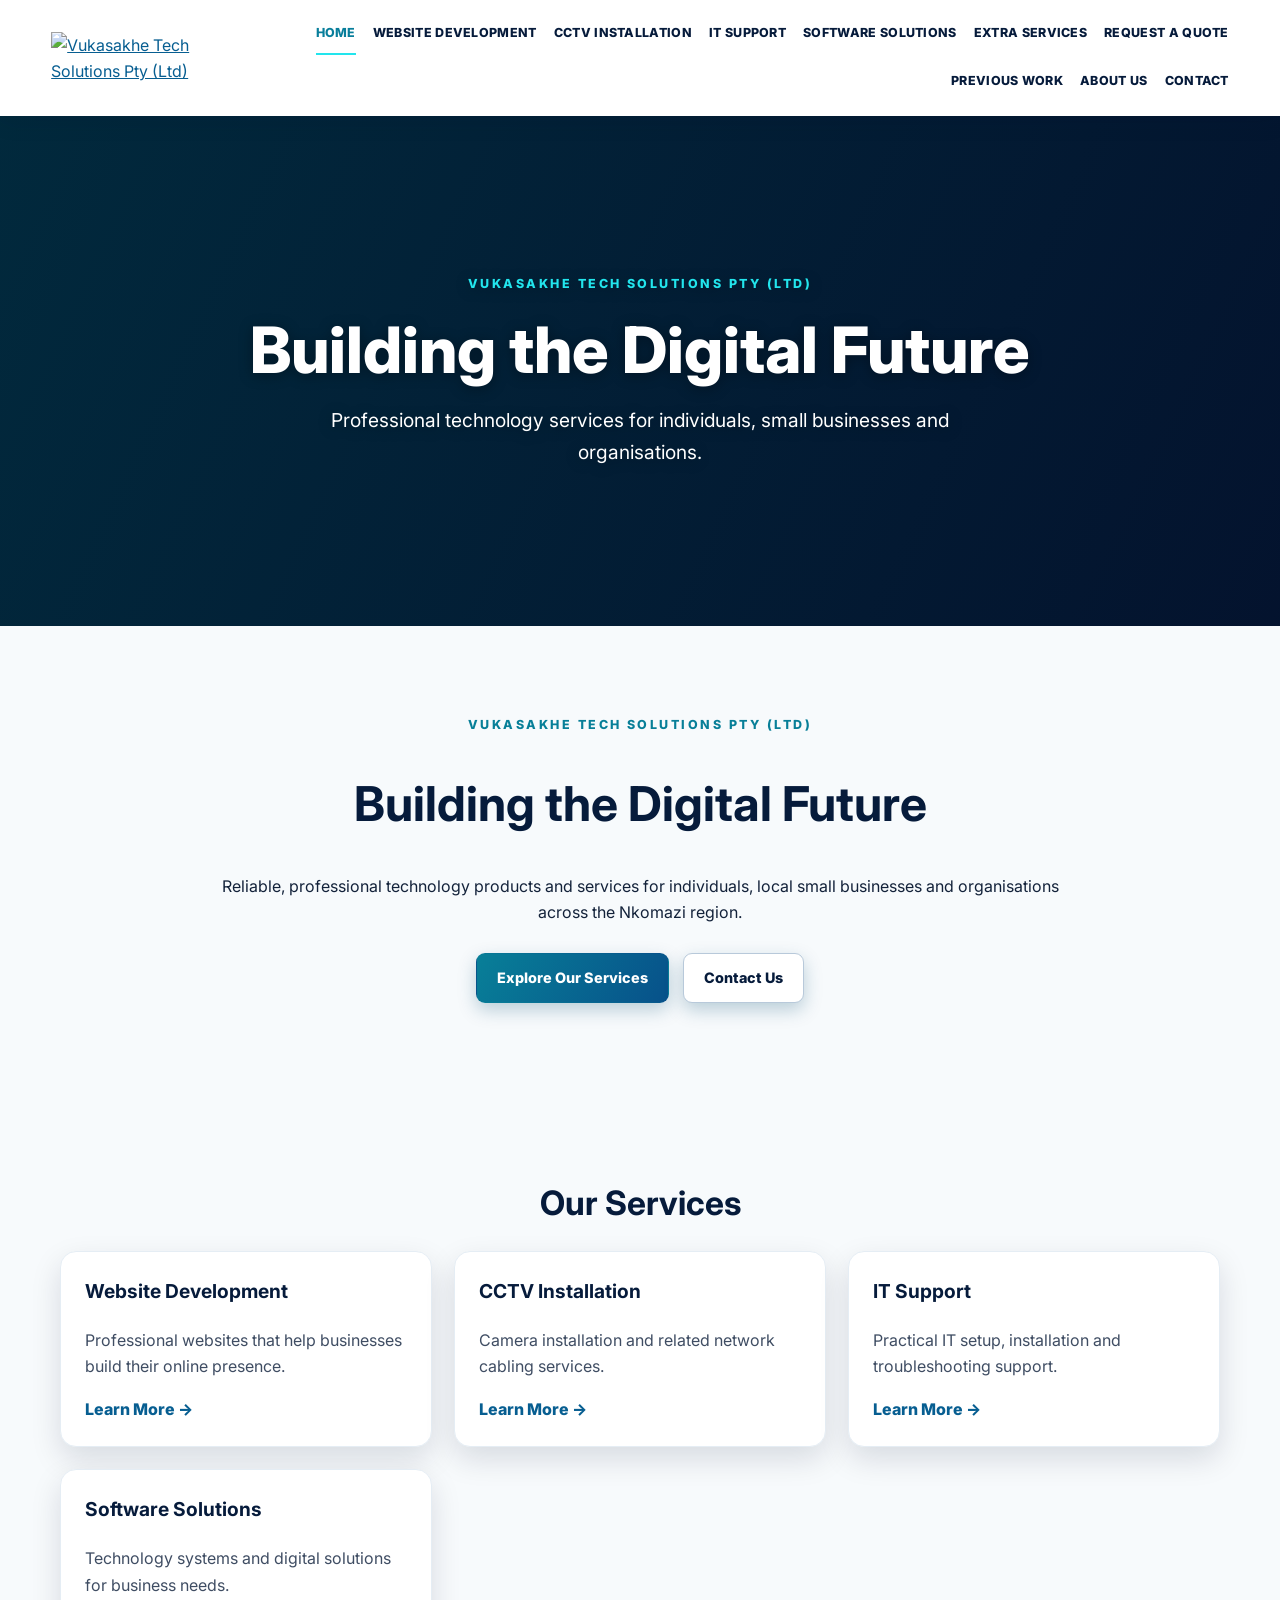
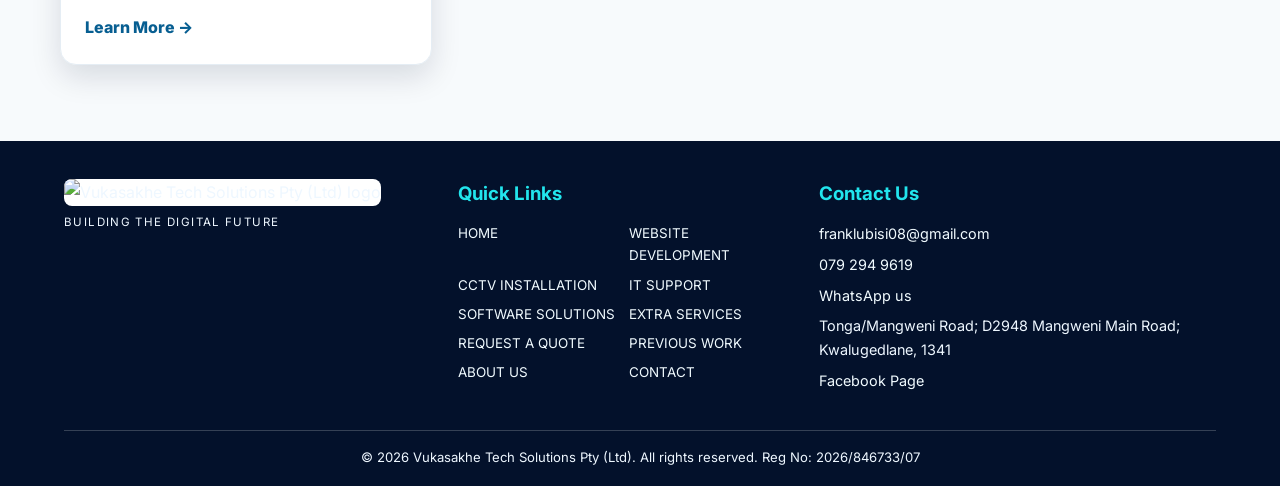
==== index.html @ bf0be3f3 "Add files via upload" ====
<!doctype html>
<html lang="en">
    <head>
        <meta charset="utf-8">
        <meta name="viewport" content="width=device-width, initial-scale=1">
        <meta name="theme-color" content="#061b3b">
        <meta name="description" content="Vukasakhe Tech Solutions Pty (Ltd) provides website development, CCTV installation, IT support and software solutions in the Nkomazi region, Mpumalanga.">
        <title>Home | Vukasakhe Tech Solutions Pty (Ltd)</title>
        <link rel="stylesheet" href="index.css">
    </head>
    <body data-page="index">
        <header class="site-header ">
            <a class="logo-link" href="index.html" aria-label="Vukasakhe Tech Solutions home">
                <img class="site-logo" src="images/logo.png" alt="Vukasakhe Tech Solutions Pty (Ltd)">
            </a>
            <button class="menu-toggle" aria-expanded="false" aria-label="Toggle navigation">☰</button>
            <nav class="main-nav" aria-label="Main navigation">
                <a href="index.html" class="active" aria-current="page">HOME</a>
                <a href="website-development.html">WEBSITE DEVELOPMENT</a>
                <a href="cctv-installation.html">CCTV INSTALLATION</a>
                <a href="it-support.html">IT SUPPORT</a>
                <a href="software-solutions.html">SOFTWARE SOLUTIONS</a>
                <a href="extra-services.html">EXTRA SERVICES</a>
                <a href="request-a-quote.html">REQUEST A QUOTE</a>
                <a href="previous-work.html">PREVIOUS WORK</a>
                <a href="about-us.html">ABOUT US</a>
                <a href="contact.html">CONTACT</a>
            </nav>
        </header>
        <section class="hero" style="--hero-image: url('images/image2.jpeg')">
            <div class="hero-shade"></div>
            <div class="hero-content">
                <p class="eyebrow">VUKASAKHE TECH SOLUTIONS PTY (LTD)</p>
                <h1>Building the Digital Future</h1>
                <p>Professional technology services for individuals, small businesses and organisations.</p>
            </div>
        </section>
        <main>
            <section class="intro section">
                <p class="eyebrow">VUKASAKHE TECH SOLUTIONS PTY (LTD)</p>
                <h2>Building the Digital Future</h2>
                <p>Reliable, professional technology products and services for individuals, local small businesses and organisations across the Nkomazi region.</p>
                <div class="button-row">
                    <a class="btn" href="website-development.html">Explore Our Services</a>
                    <a class="btn btn-outline" href="contact.html">Contact Us</a>
                </div>
            </section>
            <section class="section">
                <h2>Our Services</h2>
                <div class="card-grid">
                    <article class="card">
                        <h3>Website Development</h3>
                        <p>Professional websites that help businesses build their online presence.</p>
                        <a class="text-link" href="website-development.html">Learn More →</a>
                    </article>
                    <article class="card">
                        <h3>CCTV Installation</h3>
                        <p>Camera installation and related network cabling services.</p>
                        <a class="text-link" href="cctv-installation.html">Learn More →</a>
                    </article>
                    <article class="card">
                        <h3>IT Support</h3>
                        <p>Practical IT setup, installation and troubleshooting support.</p>
                        <a class="text-link" href="it-support.html">Learn More →</a>
                    </article>
                    <article class="card">
                        <h3>Software Solutions</h3>
                        <p>Technology systems and digital solutions for business needs.</p>
                        <a class="text-link" href="software-solutions.html">Learn More →</a>
                    </article>
                </div>
            </section>
        </main>
        <footer class="site-footer">
            <div class="footer-brand">
                <img src="images/logo.png" alt="Vukasakhe Tech Solutions Pty (Ltd) logo">
                <p>BUILDING THE DIGITAL FUTURE</p>
            </div>
            <div>
                <h3>Quick Links</h3>
                <div class="footer-links">
                    <a href="index.html">HOME</a>
                    <a href="website-development.html">WEBSITE DEVELOPMENT</a>
                    <a href="cctv-installation.html">CCTV INSTALLATION</a>
                    <a href="it-support.html">IT SUPPORT</a>
                    <a href="software-solutions.html">SOFTWARE SOLUTIONS</a>
                    <a href="extra-services.html">EXTRA SERVICES</a>
                    <a href="request-a-quote.html">REQUEST A QUOTE</a>
                    <a href="previous-work.html">PREVIOUS WORK</a>
                    <a href="about-us.html">ABOUT US</a>
                    <a href="contact.html">CONTACT</a>
                </div>
            </div>
            <div>
                <h3>Contact Us</h3>
                <p><a href="mailto:franklubisi08@gmail.com">franklubisi08@gmail.com</a>
                </p>
                <p><a href="tel:0792949619">079 294 9619</a></p>
                <p><a href="https://wa.me/27792949619" target="_blank" rel="noopener">WhatsApp us</a></p>
                <p>Tonga/Mangweni Road; D2948 Mangweni Main Road; Kwalugedlane, 1341</p>
                <p><a href="https://www.facebook.com/profile.php?id=61595630285072" target="_blank" rel="noopener">Facebook Page</a></p>
            </div>
            <div class="copyright">© <span class="year"></span> Vukasakhe Tech Solutions Pty (Ltd). All rights reserved. Reg No: 2026/846733/07</div>
        </footer>
        <script src="index.js" defer></script>
    </body>
</html>
---- index.css ----
@import url('https://fonts.googleapis.com/css2?family=Inter:wght@400;500;600;700;800&display=swap');
:root{--navy:#061b3b;--deep:#03112b;--teal:#19d9e8;--cyan:#22e5ed;--white:#fff;--ink:#13223a;--muted:#526078;--line:#dce6f1;--shadow:0 12px 30px rgba(3,17,43,.13);--shadow-hover:0 18px 36px rgba(3,17,43,.2)}*{box-sizing:border-box}html{scroll-behavior:smooth}body{margin:0;font-family:Inter,Arial,sans-serif;background:#f7fafc;color:var(--ink);line-height:1.65}a{color:#075e91;transition:color .25s,background .25s,transform .25s,box-shadow .25s}a:focus-visible,button:focus-visible,input:focus-visible,textarea:focus-visible,select:focus-visible{outline:3px solid var(--cyan);outline-offset:3px}.site-header{position:relative;z-index:5;display:flex;align-items:center;gap:22px;padding:14px clamp(16px,4vw,56px);background:#fff;box-shadow:0 5px 22px rgba(3,17,43,.1)}.logo-link{flex:0 0 auto;display:flex;align-items:center}.site-logo{width:clamp(110px,14vw,175px);height:auto;max-height:82px;object-fit:contain}.main-nav{margin-left:auto;display:flex;flex-wrap:wrap;justify-content:flex-end;gap:7px 17px}.main-nav a{font-size:.78rem;font-weight:800;letter-spacing:.025em;text-decoration:none;color:var(--navy);padding:9px 0;border-bottom:2px solid transparent}.main-nav a:hover,.main-nav a.active{color:#087e9b;border-color:var(--cyan)}.menu-toggle{display:none;margin-left:auto;background:var(--navy);color:#fff;border:0;border-radius:9px;padding:10px 13px;box-shadow:var(--shadow);font-size:1.2rem}.center-logo{flex-direction:column;gap:8px}.center-logo .logo-link{justify-content:center}.center-logo .site-logo{width:clamp(150px,20vw,220px);max-height:105px}.center-logo .main-nav{margin:0;justify-content:center}.hero{position:relative;min-height:clamp(300px,42vw,510px);display:flex;align-items:center;justify-content:center;text-align:center;background-image:var(--hero-image);background-size:cover;background-position:center;background-color:var(--navy);isolation:isolate}.hero-shade{position:absolute;inset:0;background:linear-gradient(115deg,rgba(0,45,61,.79),rgba(3,17,43,.82));z-index:-1}.hero-content{width:min(900px,92%);padding:60px 0;color:#fff;text-shadow:0 2px 14px rgba(0,0,0,.35);animation:fadeUp .8s ease both}.hero h1{font-size:clamp(2rem,5vw,4rem);line-height:1.12;margin:.3em 0;font-weight:800}.hero p:not(.eyebrow){font-size:clamp(1rem,2vw,1.2rem);max-width:720px;margin:12px auto}.eyebrow{font-size:.78rem;letter-spacing:.2em;font-weight:800;color:#087f98}.hero .eyebrow{color:var(--cyan)}main{min-height:40vh}.section{width:min(1160px,92%);margin:0 auto;padding:clamp(38px,6vw,76px) 0}.section h1,.section h2{color:var(--navy);line-height:1.2}.section h1{font-size:clamp(2rem,4vw,3rem)}.section h2{font-size:clamp(1.5rem,3vw,2.1rem)}.section>h2,.section>h1{text-align:center}.section>p:not(.eyebrow){max-width:850px;margin:14px auto 28px}.intro{text-align:center;max-width:900px}.intro h2{font-size:clamp(2rem,4vw,3rem)}.button-row{display:flex;gap:14px;justify-content:center;flex-wrap:wrap;margin-top:26px}.btn{display:inline-flex;align-items:center;justify-content:center;gap:8px;padding:12px 20px;border:1px solid transparent;border-radius:9px;background:linear-gradient(120deg,#087f98,#07518a);color:#fff;text-decoration:none;font-weight:800;font-size:.9rem;cursor:pointer;box-shadow:0 7px 18px rgba(4,75,113,.25);transition:transform .25s,box-shadow .25s,filter .25s}.btn:hover{transform:translateY(-3px);box-shadow:var(--shadow-hover);filter:brightness(1.08);color:#fff}.btn-outline{background:#fff;color:var(--navy);border-color:#b8c9da}.btn-outline:hover{color:var(--navy)}.card-grid{display:grid;grid-template-columns:repeat(3,minmax(0,1fr));gap:22px;margin-top:28px}.card{background:#fff;border:1px solid #e5edf4;border-radius:16px;padding:24px;box-shadow:var(--shadow);transition:transform .3s,box-shadow .3s;animation:fadeUp .65s ease both}.card:hover{transform:translateY(-5px);box-shadow:var(--shadow-hover)}.card h2,.card h3{margin-top:0;color:var(--navy)}.card h2{font-size:1.35rem}.card h3{font-size:1.2rem}.card p{color:#3f4d63}.text-link{font-weight:800;text-decoration:none}.text-link:hover{text-decoration:underline}.price{font-size:1.8rem;font-weight:800;color:#087f98!important}.callout{margin-top:35px;padding:clamp(24px,4vw,42px);border-radius:18px;background:linear-gradient(120deg,#e6fbfc,#eef4ff);border:1px solid #cceff2;box-shadow:var(--shadow);text-align:center}.callout h2{margin-top:0}.two-col{display:grid;grid-template-columns:repeat(2,minmax(0,1fr));gap:24px}.steps{display:grid;grid-template-columns:repeat(3,minmax(0,1fr));gap:14px}.steps div{display:flex;gap:12px;align-items:center;background:#fff;border:1px solid var(--line);border-radius:12px;padding:18px;box-shadow:var(--shadow);color:#087f98;font-weight:800}.steps strong{color:var(--navy)}.ad-grid{display:grid;grid-template-columns:repeat(2,minmax(0,1fr));gap:22px;margin-top:30px}.ad-image{display:block;background:#fff;border-radius:14px;overflow:hidden;box-shadow:var(--shadow)}.ad-image img{width:100%;height:auto;display:block;transition:transform .35s}.ad-image:hover img{transform:scale(1.025)}.portfolio-grid{display:grid;grid-template-columns:repeat(2,minmax(0,1fr));gap:28px;margin-top:32px}.portfolio-images{display:grid;grid-template-columns:repeat(2,minmax(0,1fr));gap:8px;margin-bottom:20px}.portfolio-images a{display:block;overflow:hidden;border-radius:9px;background:#e9eff5;min-height:120px}.portfolio-images img{width:100%;height:150px;object-fit:cover;display:block;transition:transform .3s}.portfolio-images a:hover img{transform:scale(1.05)}.portfolio-card .btn{margin-top:8px}.contact-form{max-width:720px;margin:38px auto 0;padding:clamp(22px,4vw,36px);background:#fff;border-radius:16px;box-shadow:var(--shadow);display:grid;gap:10px}.contact-form h2{margin-top:0}.contact-form label{font-weight:700}.contact-form input,.contact-form textarea,.contact-form select{width:100%;padding:12px 13px;border:1px solid #cbd7e4;border-radius:8px;font:inherit;background:#fff;color:var(--ink)}.form-note{font-size:.85rem;color:var(--muted)}.site-footer{display:grid;grid-template-columns:1.1fr 1fr 1.2fr;gap:30px;padding:38px clamp(18px,5vw,65px) 18px;background:var(--deep);color:#eef7ff}.site-footer h3{margin:0 0 12px;color:var(--cyan)}.site-footer p{margin:7px 0;font-size:.9rem;overflow-wrap:anywhere}.site-footer a{color:#f1fbff;text-decoration:none}.site-footer a:hover{color:var(--cyan);text-decoration:underline}.footer-brand img{width:170px;max-width:100%;height:auto;background:#fff;border-radius:8px}.footer-brand p{letter-spacing:.12em;font-size:.72rem}.footer-links{display:grid;grid-template-columns:1fr 1fr;gap:7px 12px}.footer-links a{font-size:.84rem}.copyright{grid-column:1/-1;border-top:1px solid rgba(255,255,255,.2);padding-top:16px;text-align:center;font-size:.82rem}.read-modal{max-width:min(560px,90vw);border:0;border-radius:16px;padding:34px;box-shadow:0 25px 80px rgba(0,0,0,.35);color:var(--ink)}.read-modal::backdrop{background:rgba(3,17,43,.72)}.modal-close{float:right;border:0;background:var(--navy);color:#fff;border-radius:50%;width:35px;height:35px;font-size:1.3rem;cursor:pointer}.modal-title{color:var(--navy)}.about-intro{text-align:center}.about-intro p:not(.eyebrow){max-width:900px}.copyright{overflow-wrap:anywhere}@keyframes fadeUp{from{opacity:0;transform:translateY(14px)}to{opacity:1;transform:translateY(0)}}@media(prefers-reduced-motion:reduce){*,*::before,*::after{scroll-behavior:auto!important;animation-duration:.01ms!important;animation-iteration-count:1!important;transition-duration:.01ms!important}}@media(max-width:1050px){.site-header{flex-wrap:wrap}.main-nav{gap:6px 12px}.main-nav a{font-size:.72rem}.card-grid{grid-template-columns:repeat(2,minmax(0,1fr))}}@media(max-width:760px){.site-header{padding:12px 18px}.site-logo{width:125px}.menu-toggle{display:block}.main-nav{display:none;width:100%;margin:0;flex-direction:column;align-items:stretch;gap:0;padding:8px 0 4px}.main-nav.open{display:flex}.main-nav a{font-size:.84rem;padding:10px 6px;border-bottom:1px solid #e6edf4}.center-logo .main-nav{align-items:stretch}.center-logo .menu-toggle{position:absolute;right:18px;top:24px}.center-logo{position:relative}.hero{min-height:320px}.card-grid,.two-col,.steps,.portfolio-grid,.ad-grid{grid-template-columns:1fr}.site-footer{grid-template-columns:1fr;gap:24px}.copyright{grid-column:auto}.footer-links{grid-template-columns:repeat(2,minmax(0,1fr))}.portfolio-images img{height:160px}}@media(min-width:761px) and (max-width:1050px){.steps{grid-template-columns:repeat(2,minmax(0,1fr))}}
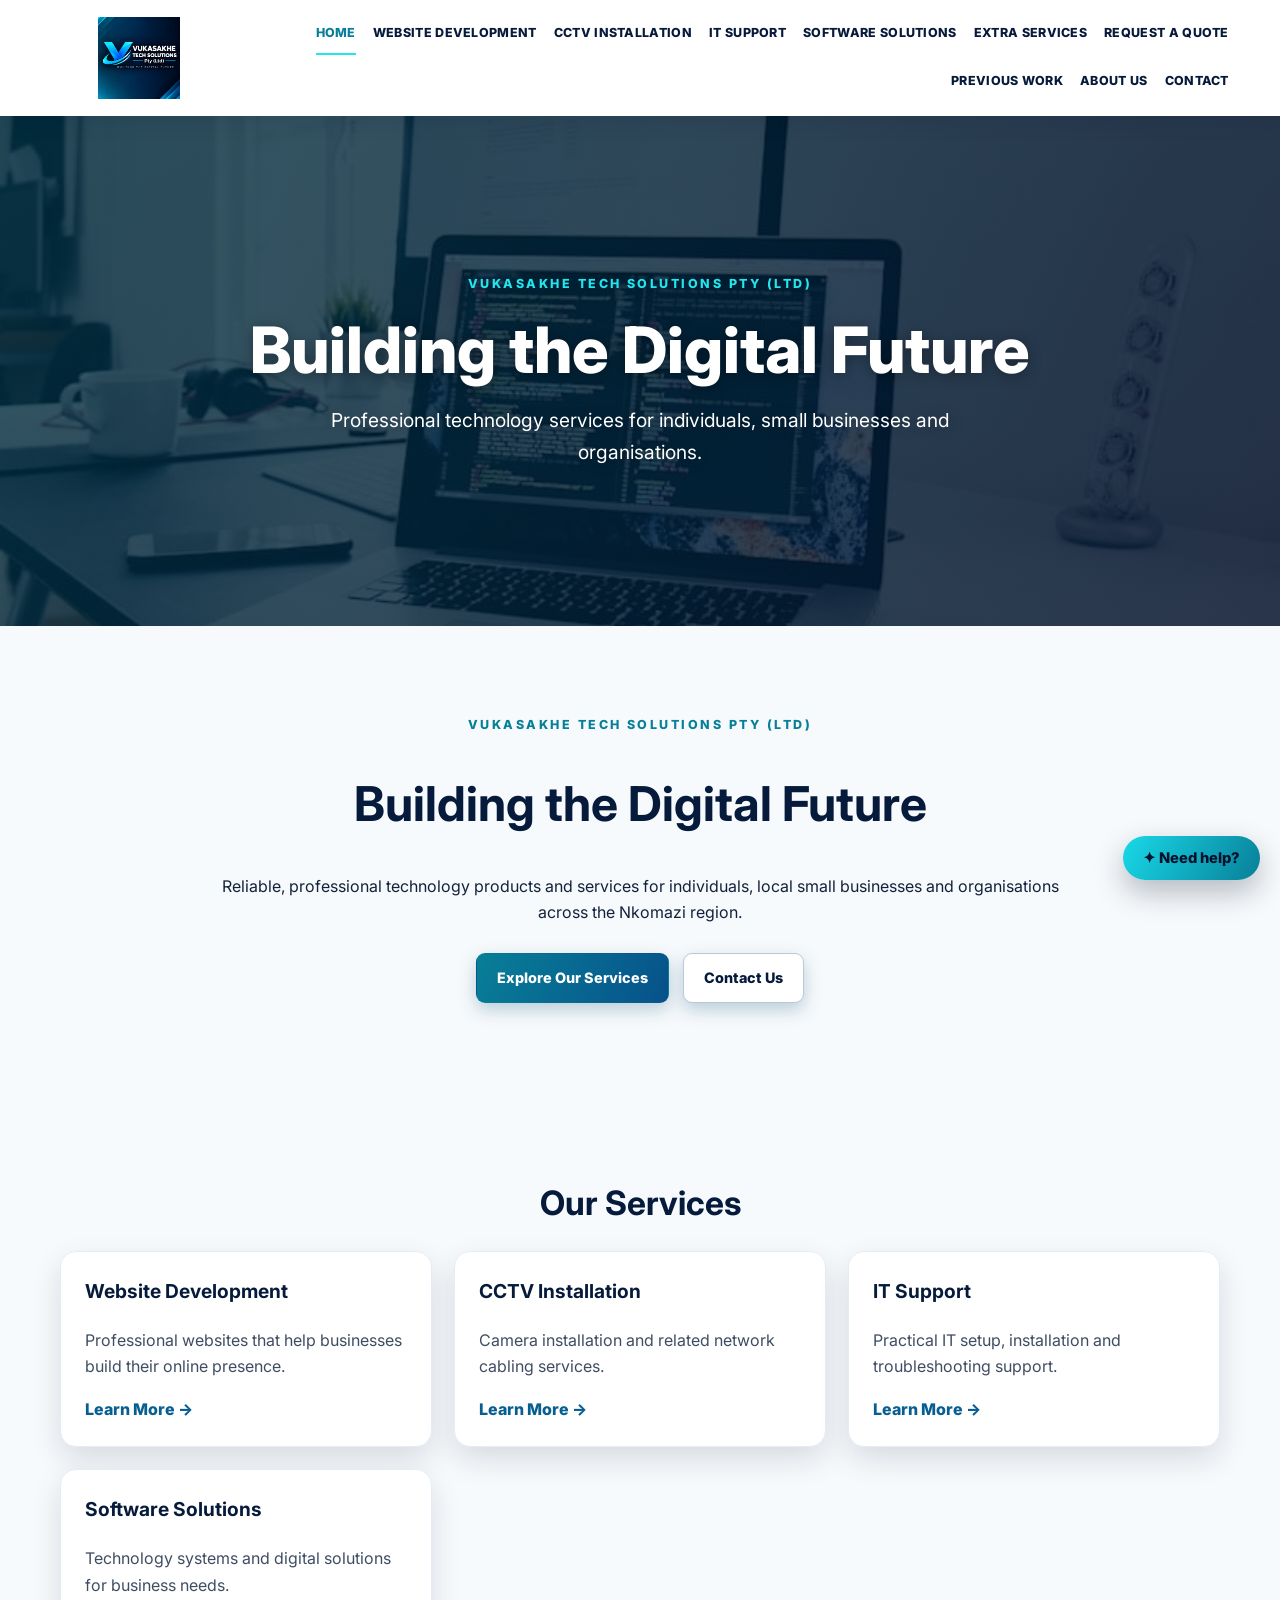
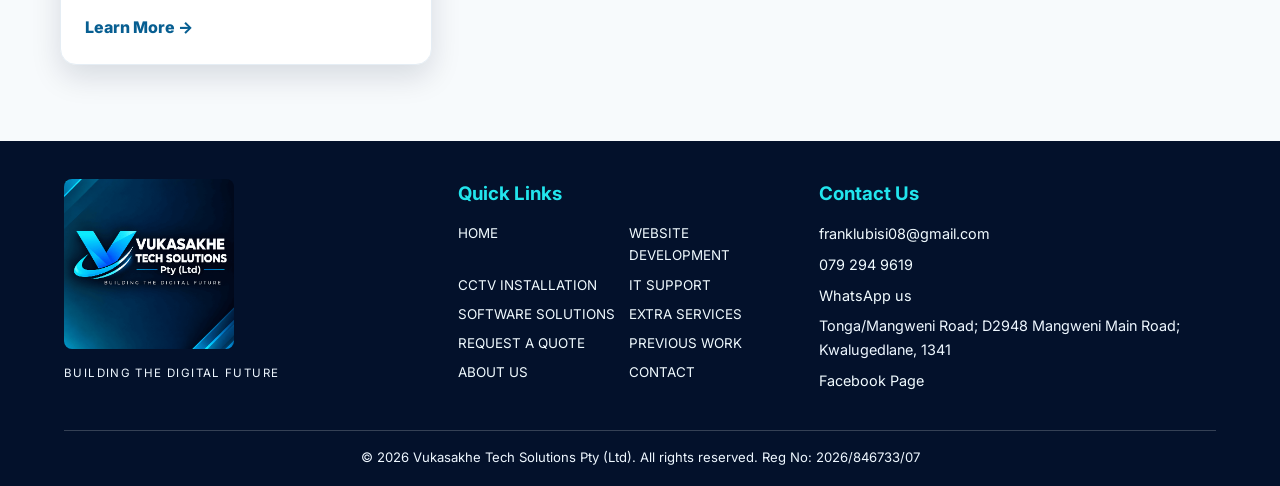
==== commit 21724b94: "Add files via upload" ====
--- a/index.html
+++ b/index.html
@@ -71,6 +71,45 @@
                 </div>
             </section>
         </main>
+        <aside class="help-popover" id="help-popover" aria-label="Helpful website links" hidden>
+            <div class="help-pop-head"><div>
+                <span class="help-pop-kicker">HERE TO HELP</span>
+                <h2>How can we help you?</h2>
+            </div>
+                <button class="help-pop-close" type="button" aria-label="Close helpful links">×</button>
+            </div>
+            <div class="help-pop-list">
+                <article class="help-pop-card">
+                    <h3>Wanna know more about us?</h3>
+                    <p>Learn about our company, mission and values.</p>
+                    <a class="help-pop-link" href="about-us.html">Meet Us <span aria-hidden="true">→</span></a>
+                </article>
+                <article class="help-pop-card">
+                    <h3>Have you chosen what you need from us?</h3>
+                    <p>Explore our services and find the right solution.</p>
+                    <a class="help-pop-link" href="website-development.html">Explore Services <span aria-hidden="true">→</span></a>
+                </article>
+                <article class="help-pop-card">
+                    <h3>Ready to request a quote?</h3>
+                    <p>Tell us what you need using our simple request form.</p>
+                    <a class="help-pop-link" href="request-a-quote.html">Request a Quote <span aria-hidden="true">→</span></a>
+                </article>
+                <article class="help-pop-card">
+                    <h3>We value every visitor.</h3>
+                    <p>Thank you for visiting Vukasakhe Tech Solutions.</p>
+                    <a class="help-pop-link" href="previous-work.html">View Our Work <span aria-hidden="true">→</span></a>
+                </article>
+                <article class="help-pop-card">
+                    <h3>Would you like to speak to our team?</h3>
+                    <p>Contact us directly by phone or WhatsApp.</p>
+                    <a class="help-pop-link" href="contact.html">Contact Us <span aria-hidden="true">→</span></a>
+                </article>
+            </div>
+        </aside>
+        <button class="help-pop-trigger" id="help-pop-trigger" type="button" aria-expanded="false" aria-controls="help-popover">
+            <span aria-hidden="true">✦</span> Need help?
+        </button>
+
         <footer class="site-footer">
             <div class="footer-brand">
                 <img src="images/logo.png" alt="Vukasakhe Tech Solutions Pty (Ltd) logo">
@@ -93,12 +132,12 @@
             </div>
             <div>
                 <h3>Contact Us</h3>
-                <p><a href="mailto:franklubisi08@gmail.com">franklubisi08@gmail.com</a>
-                </p>
+                <p><a href="mailto:franklubisi08@gmail.com">franklubisi08@gmail.com</a></p>
                 <p><a href="tel:0792949619">079 294 9619</a></p>
                 <p><a href="https://wa.me/27792949619" target="_blank" rel="noopener">WhatsApp us</a></p>
                 <p>Tonga/Mangweni Road; D2948 Mangweni Main Road; Kwalugedlane, 1341</p>
-                <p><a href="https://www.facebook.com/profile.php?id=61595630285072" target="_blank" rel="noopener">Facebook Page</a></p>
+                <p><a href="https://www.facebook.com/profile.php?id=61595630285072" target="_blank" rel="noopener">Facebook Page</a>
+                </p>
             </div>
             <div class="copyright">© <span class="year"></span> Vukasakhe Tech Solutions Pty (Ltd). All rights reserved. Reg No: 2026/846733/07</div>
         </footer>
--- a/index.css
+++ b/index.css
@@ -1,2 +1,9 @@
 @import url('https://fonts.googleapis.com/css2?family=Inter:wght@400;500;600;700;800&display=swap');
 :root{--navy:#061b3b;--deep:#03112b;--teal:#19d9e8;--cyan:#22e5ed;--white:#fff;--ink:#13223a;--muted:#526078;--line:#dce6f1;--shadow:0 12px 30px rgba(3,17,43,.13);--shadow-hover:0 18px 36px rgba(3,17,43,.2)}*{box-sizing:border-box}html{scroll-behavior:smooth}body{margin:0;font-family:Inter,Arial,sans-serif;background:#f7fafc;color:var(--ink);line-height:1.65}a{color:#075e91;transition:color .25s,background .25s,transform .25s,box-shadow .25s}a:focus-visible,button:focus-visible,input:focus-visible,textarea:focus-visible,select:focus-visible{outline:3px solid var(--cyan);outline-offset:3px}.site-header{position:relative;z-index:5;display:flex;align-items:center;gap:22px;padding:14px clamp(16px,4vw,56px);background:#fff;box-shadow:0 5px 22px rgba(3,17,43,.1)}.logo-link{flex:0 0 auto;display:flex;align-items:center}.site-logo{width:clamp(110px,14vw,175px);height:auto;max-height:82px;object-fit:contain}.main-nav{margin-left:auto;display:flex;flex-wrap:wrap;justify-content:flex-end;gap:7px 17px}.main-nav a{font-size:.78rem;font-weight:800;letter-spacing:.025em;text-decoration:none;color:var(--navy);padding:9px 0;border-bottom:2px solid transparent}.main-nav a:hover,.main-nav a.active{color:#087e9b;border-color:var(--cyan)}.menu-toggle{display:none;margin-left:auto;background:var(--navy);color:#fff;border:0;border-radius:9px;padding:10px 13px;box-shadow:var(--shadow);font-size:1.2rem}.center-logo{flex-direction:column;gap:8px}.center-logo .logo-link{justify-content:center}.center-logo .site-logo{width:clamp(150px,20vw,220px);max-height:105px}.center-logo .main-nav{margin:0;justify-content:center}.hero{position:relative;min-height:clamp(300px,42vw,510px);display:flex;align-items:center;justify-content:center;text-align:center;background-image:var(--hero-image);background-size:cover;background-position:center;background-color:var(--navy);isolation:isolate}.hero-shade{position:absolute;inset:0;background:linear-gradient(115deg,rgba(0,45,61,.79),rgba(3,17,43,.82));z-index:-1}.hero-content{width:min(900px,92%);padding:60px 0;color:#fff;text-shadow:0 2px 14px rgba(0,0,0,.35);animation:fadeUp .8s ease both}.hero h1{font-size:clamp(2rem,5vw,4rem);line-height:1.12;margin:.3em 0;font-weight:800}.hero p:not(.eyebrow){font-size:clamp(1rem,2vw,1.2rem);max-width:720px;margin:12px auto}.eyebrow{font-size:.78rem;letter-spacing:.2em;font-weight:800;color:#087f98}.hero .eyebrow{color:var(--cyan)}main{min-height:40vh}.section{width:min(1160px,92%);margin:0 auto;padding:clamp(38px,6vw,76px) 0}.section h1,.section h2{color:var(--navy);line-height:1.2}.section h1{font-size:clamp(2rem,4vw,3rem)}.section h2{font-size:clamp(1.5rem,3vw,2.1rem)}.section>h2,.section>h1{text-align:center}.section>p:not(.eyebrow){max-width:850px;margin:14px auto 28px}.intro{text-align:center;max-width:900px}.intro h2{font-size:clamp(2rem,4vw,3rem)}.button-row{display:flex;gap:14px;justify-content:center;flex-wrap:wrap;margin-top:26px}.btn{display:inline-flex;align-items:center;justify-content:center;gap:8px;padding:12px 20px;border:1px solid transparent;border-radius:9px;background:linear-gradient(120deg,#087f98,#07518a);color:#fff;text-decoration:none;font-weight:800;font-size:.9rem;cursor:pointer;box-shadow:0 7px 18px rgba(4,75,113,.25);transition:transform .25s,box-shadow .25s,filter .25s}.btn:hover{transform:translateY(-3px);box-shadow:var(--shadow-hover);filter:brightness(1.08);color:#fff}.btn-outline{background:#fff;color:var(--navy);border-color:#b8c9da}.btn-outline:hover{color:var(--navy)}.card-grid{display:grid;grid-template-columns:repeat(3,minmax(0,1fr));gap:22px;margin-top:28px}.card{background:#fff;border:1px solid #e5edf4;border-radius:16px;padding:24px;box-shadow:var(--shadow);transition:transform .3s,box-shadow .3s;animation:fadeUp .65s ease both}.card:hover{transform:translateY(-5px);box-shadow:var(--shadow-hover)}.card h2,.card h3{margin-top:0;color:var(--navy)}.card h2{font-size:1.35rem}.card h3{font-size:1.2rem}.card p{color:#3f4d63}.text-link{font-weight:800;text-decoration:none}.text-link:hover{text-decoration:underline}.price{font-size:1.8rem;font-weight:800;color:#087f98!important}.callout{margin-top:35px;padding:clamp(24px,4vw,42px);border-radius:18px;background:linear-gradient(120deg,#e6fbfc,#eef4ff);border:1px solid #cceff2;box-shadow:var(--shadow);text-align:center}.callout h2{margin-top:0}.two-col{display:grid;grid-template-columns:repeat(2,minmax(0,1fr));gap:24px}.steps{display:grid;grid-template-columns:repeat(3,minmax(0,1fr));gap:14px}.steps div{display:flex;gap:12px;align-items:center;background:#fff;border:1px solid var(--line);border-radius:12px;padding:18px;box-shadow:var(--shadow);color:#087f98;font-weight:800}.steps strong{color:var(--navy)}.ad-grid{display:grid;grid-template-columns:repeat(2,minmax(0,1fr));gap:22px;margin-top:30px}.ad-image{display:block;background:#fff;border-radius:14px;overflow:hidden;box-shadow:var(--shadow)}.ad-image img{width:100%;height:auto;display:block;transition:transform .35s}.ad-image:hover img{transform:scale(1.025)}.portfolio-grid{display:grid;grid-template-columns:repeat(2,minmax(0,1fr));gap:28px;margin-top:32px}.portfolio-images{display:grid;grid-template-columns:repeat(2,minmax(0,1fr));gap:8px;margin-bottom:20px}.portfolio-images a{display:block;overflow:hidden;border-radius:9px;background:#e9eff5;min-height:120px}.portfolio-images img{width:100%;height:150px;object-fit:cover;display:block;transition:transform .3s}.portfolio-images a:hover img{transform:scale(1.05)}.portfolio-card .btn{margin-top:8px}.contact-form{max-width:720px;margin:38px auto 0;padding:clamp(22px,4vw,36px);background:#fff;border-radius:16px;box-shadow:var(--shadow);display:grid;gap:10px}.contact-form h2{margin-top:0}.contact-form label{font-weight:700}.contact-form input,.contact-form textarea,.contact-form select{width:100%;padding:12px 13px;border:1px solid #cbd7e4;border-radius:8px;font:inherit;background:#fff;color:var(--ink)}.form-note{font-size:.85rem;color:var(--muted)}.site-footer{display:grid;grid-template-columns:1.1fr 1fr 1.2fr;gap:30px;padding:38px clamp(18px,5vw,65px) 18px;background:var(--deep);color:#eef7ff}.site-footer h3{margin:0 0 12px;color:var(--cyan)}.site-footer p{margin:7px 0;font-size:.9rem;overflow-wrap:anywhere}.site-footer a{color:#f1fbff;text-decoration:none}.site-footer a:hover{color:var(--cyan);text-decoration:underline}.footer-brand img{width:170px;max-width:100%;height:auto;background:#fff;border-radius:8px}.footer-brand p{letter-spacing:.12em;font-size:.72rem}.footer-links{display:grid;grid-template-columns:1fr 1fr;gap:7px 12px}.footer-links a{font-size:.84rem}.copyright{grid-column:1/-1;border-top:1px solid rgba(255,255,255,.2);padding-top:16px;text-align:center;font-size:.82rem}.read-modal{max-width:min(560px,90vw);border:0;border-radius:16px;padding:34px;box-shadow:0 25px 80px rgba(0,0,0,.35);color:var(--ink)}.read-modal::backdrop{background:rgba(3,17,43,.72)}.modal-close{float:right;border:0;background:var(--navy);color:#fff;border-radius:50%;width:35px;height:35px;font-size:1.3rem;cursor:pointer}.modal-title{color:var(--navy)}.about-intro{text-align:center}.about-intro p:not(.eyebrow){max-width:900px}.copyright{overflow-wrap:anywhere}@keyframes fadeUp{from{opacity:0;transform:translateY(14px)}to{opacity:1;transform:translateY(0)}}@media(prefers-reduced-motion:reduce){*,*::before,*::after{scroll-behavior:auto!important;animation-duration:.01ms!important;animation-iteration-count:1!important;transition-duration:.01ms!important}}@media(max-width:1050px){.site-header{flex-wrap:wrap}.main-nav{gap:6px 12px}.main-nav a{font-size:.72rem}.card-grid{grid-template-columns:repeat(2,minmax(0,1fr))}}@media(max-width:760px){.site-header{padding:12px 18px}.site-logo{width:125px}.menu-toggle{display:block}.main-nav{display:none;width:100%;margin:0;flex-direction:column;align-items:stretch;gap:0;padding:8px 0 4px}.main-nav.open{display:flex}.main-nav a{font-size:.84rem;padding:10px 6px;border-bottom:1px solid #e6edf4}.center-logo .main-nav{align-items:stretch}.center-logo .menu-toggle{position:absolute;right:18px;top:24px}.center-logo{position:relative}.hero{min-height:320px}.card-grid,.two-col,.steps,.portfolio-grid,.ad-grid{grid-template-columns:1fr}.site-footer{grid-template-columns:1fr;gap:24px}.copyright{grid-column:auto}.footer-links{grid-template-columns:repeat(2,minmax(0,1fr))}.portfolio-images img{height:160px}}@media(min-width:761px) and (max-width:1050px){.steps{grid-template-columns:repeat(2,minmax(0,1fr))}}
+
+
+/* Accessible, branded quick-help popup */
+.help-pop-trigger{position:fixed;right:20px;bottom:20px;z-index:30;border:0;border-radius:999px;padding:13px 20px;background:linear-gradient(120deg,#19d9e8,#087f98);color:#03112b;font:800 .92rem Inter,Arial,sans-serif;box-shadow:0 12px 30px rgba(3,17,43,.28);cursor:pointer;transition:transform .2s,box-shadow .2s}
+.help-pop-trigger:hover{transform:translateY(-3px);box-shadow:0 16px 34px rgba(3,17,43,.34)}
+.help-popover{position:fixed;right:20px;bottom:82px;z-index:31;width:min(390px,calc(100vw - 28px));max-height:min(72vh,650px);overflow:auto;background:#fff;color:#13223a;border:1px solid #cfe4ee;border-radius:18px;box-shadow:0 22px 60px rgba(3,17,43,.3);padding:18px;animation:helpPopIn .28s ease both}
+.help-popover[hidden]{display:none}.help-pop-head{display:flex;align-items:flex-start;justify-content:space-between;gap:12px;padding:2px 2px 14px;border-bottom:1px solid #e1eaf1}.help-pop-head h2{font-size:1.18rem;line-height:1.25;margin:3px 0;color:#061b3b}.help-pop-kicker{font-size:.68rem;font-weight:800;letter-spacing:.16em;color:#087f98}.help-pop-close{border:0;border-radius:50%;width:34px;height:34px;background:#e9faff;color:#061b3b;font-size:1.45rem;cursor:pointer;box-shadow:0 3px 10px rgba(3,17,43,.12)}.help-pop-list{display:grid;gap:10px;padding-top:12px}.help-pop-card{padding:12px;border-radius:12px;background:linear-gradient(135deg,#f5fcff,#edf5ff);border:1px solid #dcebf2;box-shadow:0 5px 13px rgba(3,17,43,.07)}.help-pop-card h3{font-size:.92rem;color:#061b3b;margin:0 0 4px}.help-pop-card p{font-size:.82rem;line-height:1.5;color:#40516a;margin:0 0 8px}.help-pop-link{display:inline-flex;align-items:center;gap:7px;font-size:.8rem;font-weight:800;color:#075e91;text-decoration:none}.help-pop-link:hover{text-decoration:underline;color:#087f98}@keyframes helpPopIn{from{opacity:0;transform:translateY(10px)}to{opacity:1;transform:translateY(0)}}@media(max-width:480px){.help-pop-trigger{right:12px;bottom:12px;padding:12px 16px}.help-popover{right:10px;bottom:70px;width:calc(100vw - 20px);padding:14px}}
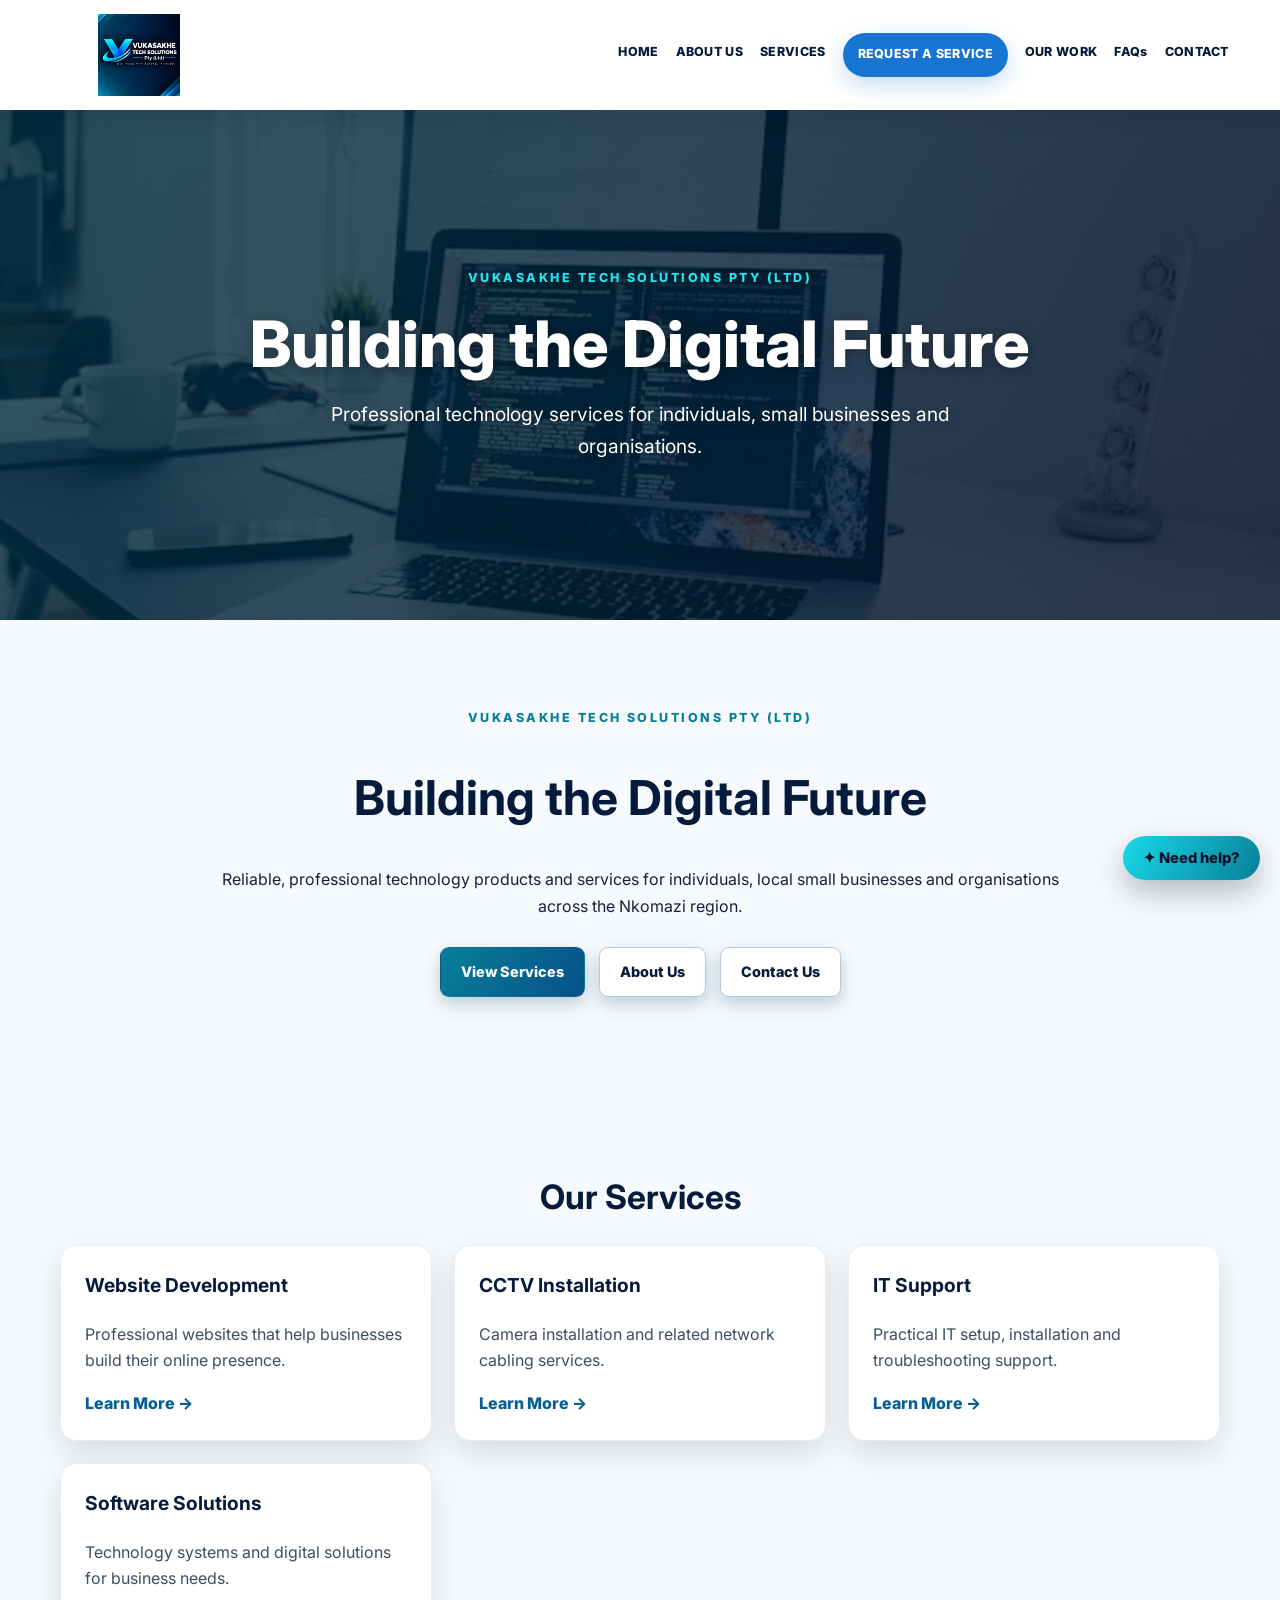
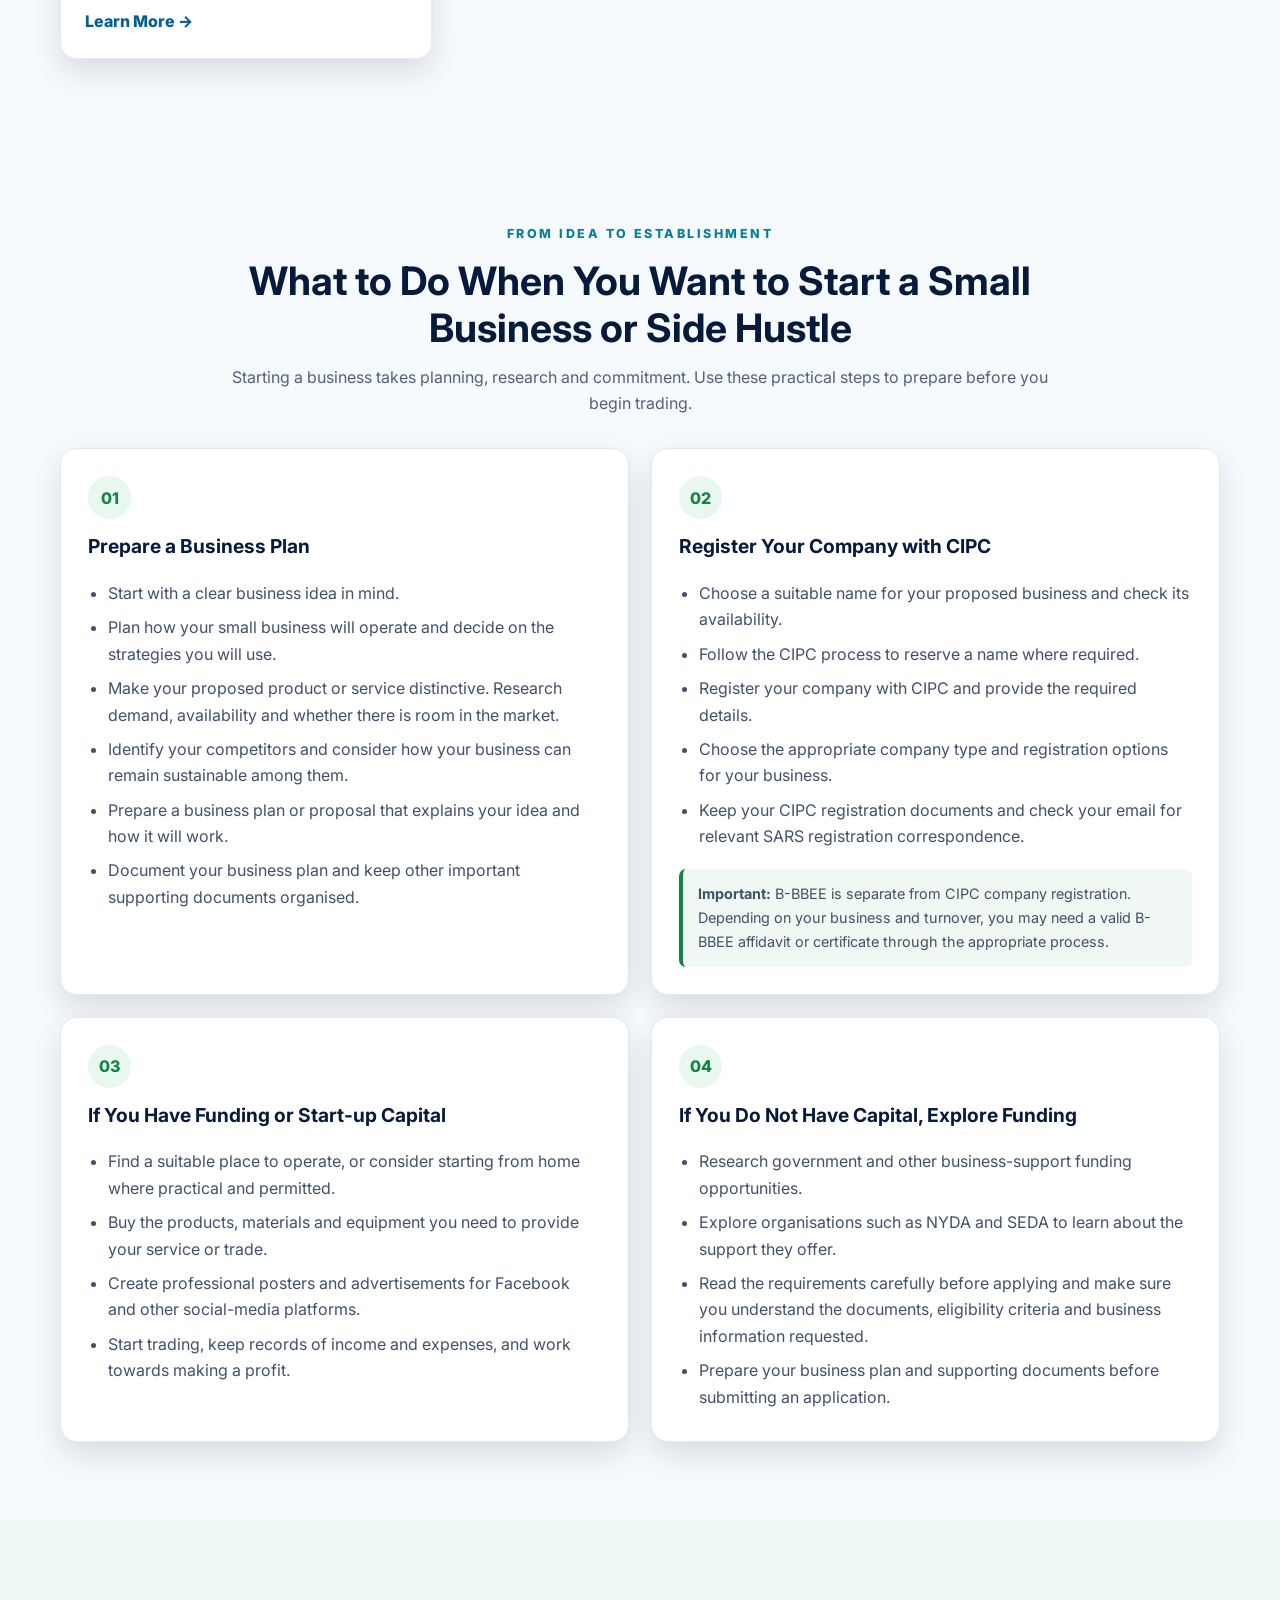
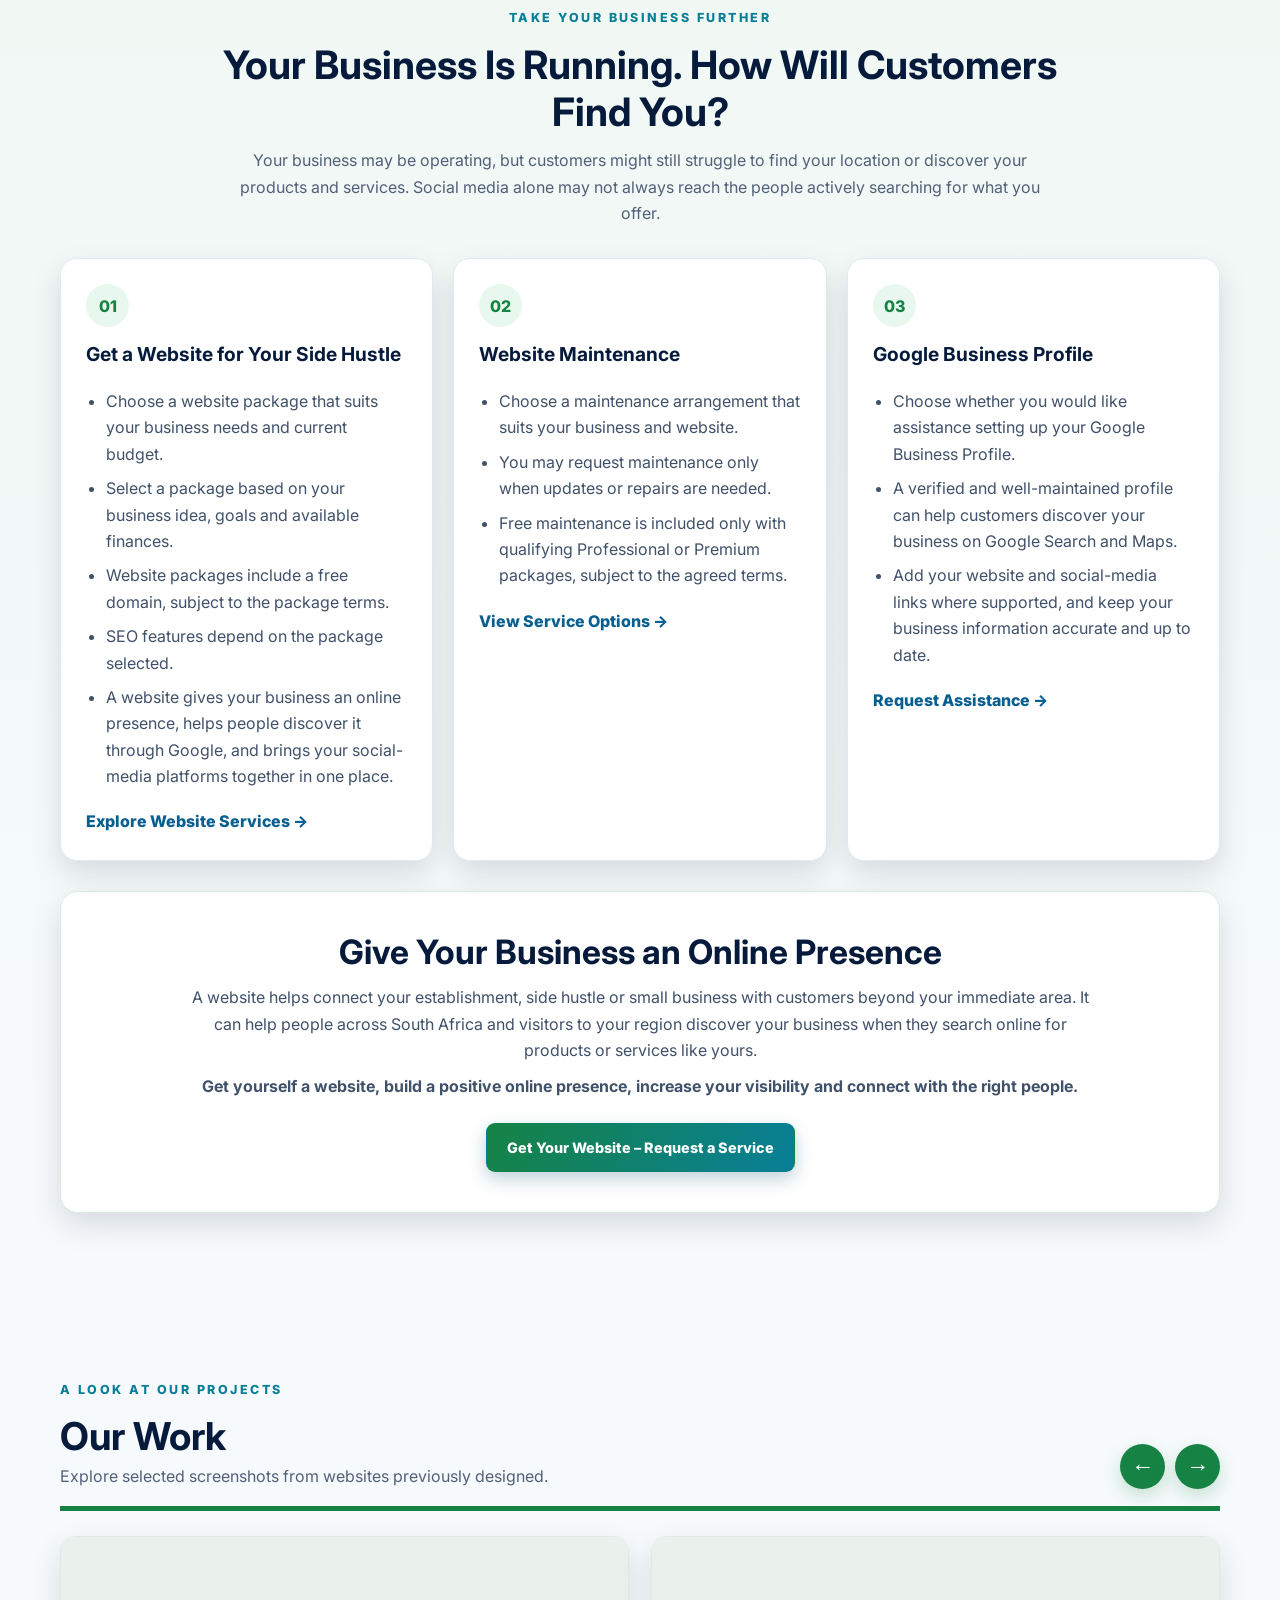
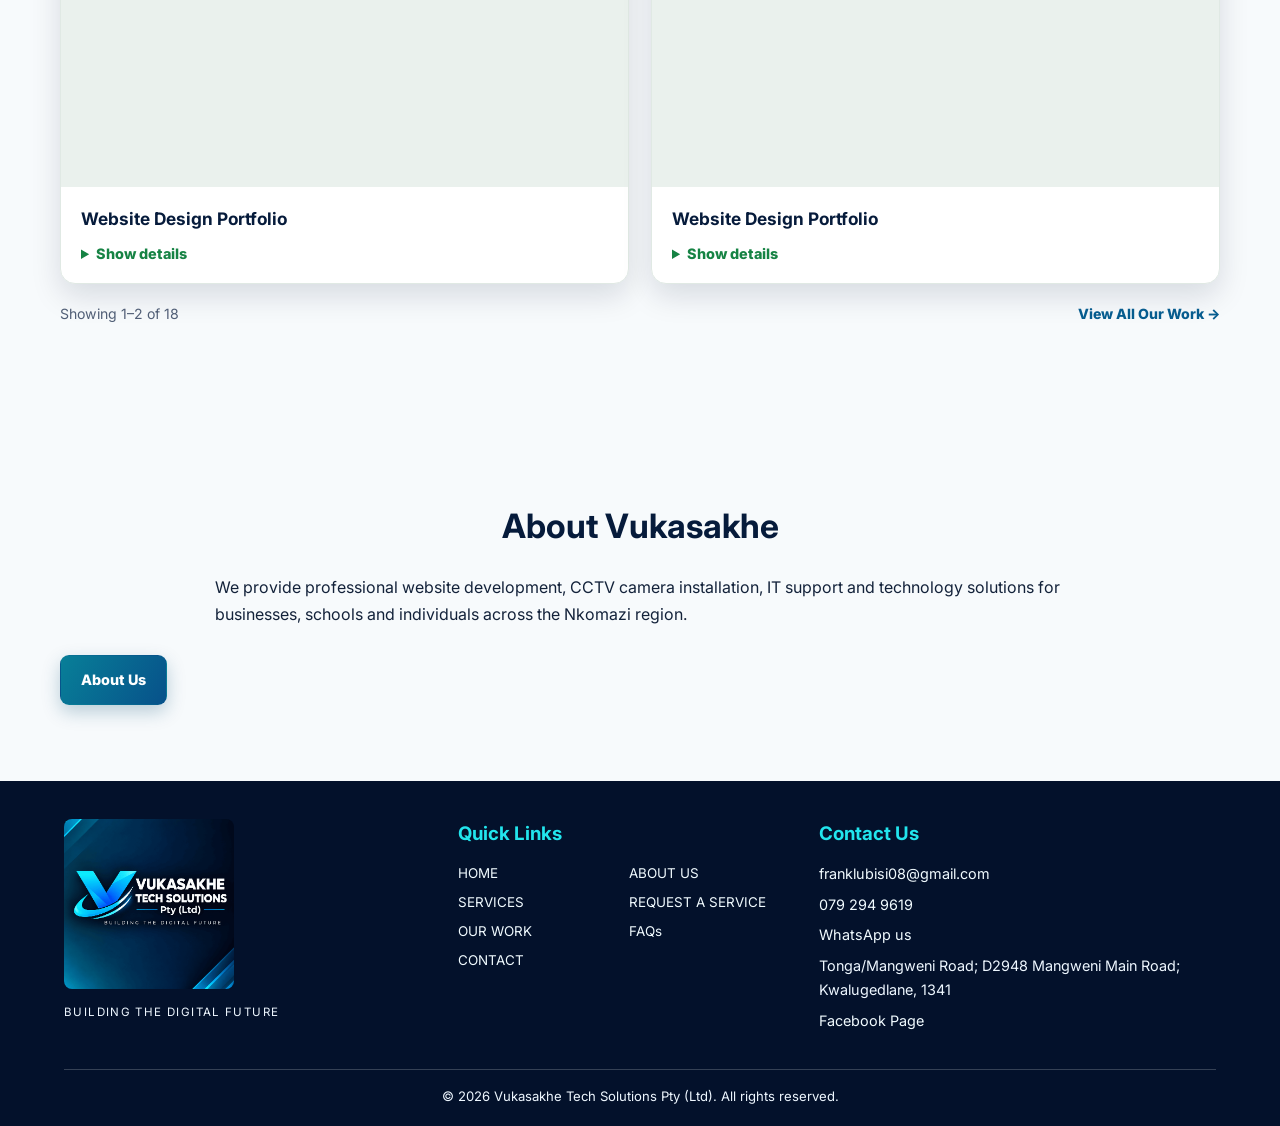
==== commit c02284bc: "Add files via upload" ====
--- a/index.html
+++ b/index.html
@@ -1,146 +1,40 @@
 <!doctype html>
-<html lang="en">
-    <head>
-        <meta charset="utf-8">
-        <meta name="viewport" content="width=device-width, initial-scale=1">
-        <meta name="theme-color" content="#061b3b">
-        <meta name="description" content="Vukasakhe Tech Solutions Pty (Ltd) provides website development, CCTV installation, IT support and software solutions in the Nkomazi region, Mpumalanga.">
-        <title>Home | Vukasakhe Tech Solutions Pty (Ltd)</title>
-        <link rel="stylesheet" href="index.css">
-    </head>
-    <body data-page="index">
-        <header class="site-header ">
-            <a class="logo-link" href="index.html" aria-label="Vukasakhe Tech Solutions home">
-                <img class="site-logo" src="images/logo.png" alt="Vukasakhe Tech Solutions Pty (Ltd)">
-            </a>
-            <button class="menu-toggle" aria-expanded="false" aria-label="Toggle navigation">☰</button>
-            <nav class="main-nav" aria-label="Main navigation">
-                <a href="index.html" class="active" aria-current="page">HOME</a>
-                <a href="website-development.html">WEBSITE DEVELOPMENT</a>
-                <a href="cctv-installation.html">CCTV INSTALLATION</a>
-                <a href="it-support.html">IT SUPPORT</a>
-                <a href="software-solutions.html">SOFTWARE SOLUTIONS</a>
-                <a href="extra-services.html">EXTRA SERVICES</a>
-                <a href="request-a-quote.html">REQUEST A QUOTE</a>
-                <a href="previous-work.html">PREVIOUS WORK</a>
-                <a href="about-us.html">ABOUT US</a>
-                <a href="contact.html">CONTACT</a>
-            </nav>
-        </header>
-        <section class="hero" style="--hero-image: url('images/image2.jpeg')">
-            <div class="hero-shade"></div>
-            <div class="hero-content">
-                <p class="eyebrow">VUKASAKHE TECH SOLUTIONS PTY (LTD)</p>
-                <h1>Building the Digital Future</h1>
-                <p>Professional technology services for individuals, small businesses and organisations.</p>
-            </div>
-        </section>
-        <main>
-            <section class="intro section">
-                <p class="eyebrow">VUKASAKHE TECH SOLUTIONS PTY (LTD)</p>
-                <h2>Building the Digital Future</h2>
-                <p>Reliable, professional technology products and services for individuals, local small businesses and organisations across the Nkomazi region.</p>
-                <div class="button-row">
-                    <a class="btn" href="website-development.html">Explore Our Services</a>
-                    <a class="btn btn-outline" href="contact.html">Contact Us</a>
-                </div>
-            </section>
-            <section class="section">
-                <h2>Our Services</h2>
-                <div class="card-grid">
-                    <article class="card">
-                        <h3>Website Development</h3>
-                        <p>Professional websites that help businesses build their online presence.</p>
-                        <a class="text-link" href="website-development.html">Learn More →</a>
-                    </article>
-                    <article class="card">
-                        <h3>CCTV Installation</h3>
-                        <p>Camera installation and related network cabling services.</p>
-                        <a class="text-link" href="cctv-installation.html">Learn More →</a>
-                    </article>
-                    <article class="card">
-                        <h3>IT Support</h3>
-                        <p>Practical IT setup, installation and troubleshooting support.</p>
-                        <a class="text-link" href="it-support.html">Learn More →</a>
-                    </article>
-                    <article class="card">
-                        <h3>Software Solutions</h3>
-                        <p>Technology systems and digital solutions for business needs.</p>
-                        <a class="text-link" href="software-solutions.html">Learn More →</a>
-                    </article>
-                </div>
-            </section>
-        </main>
-        <aside class="help-popover" id="help-popover" aria-label="Helpful website links" hidden>
-            <div class="help-pop-head"><div>
-                <span class="help-pop-kicker">HERE TO HELP</span>
-                <h2>How can we help you?</h2>
-            </div>
-                <button class="help-pop-close" type="button" aria-label="Close helpful links">×</button>
-            </div>
-            <div class="help-pop-list">
-                <article class="help-pop-card">
-                    <h3>Wanna know more about us?</h3>
-                    <p>Learn about our company, mission and values.</p>
-                    <a class="help-pop-link" href="about-us.html">Meet Us <span aria-hidden="true">→</span></a>
-                </article>
-                <article class="help-pop-card">
-                    <h3>Have you chosen what you need from us?</h3>
-                    <p>Explore our services and find the right solution.</p>
-                    <a class="help-pop-link" href="website-development.html">Explore Services <span aria-hidden="true">→</span></a>
-                </article>
-                <article class="help-pop-card">
-                    <h3>Ready to request a quote?</h3>
-                    <p>Tell us what you need using our simple request form.</p>
-                    <a class="help-pop-link" href="request-a-quote.html">Request a Quote <span aria-hidden="true">→</span></a>
-                </article>
-                <article class="help-pop-card">
-                    <h3>We value every visitor.</h3>
-                    <p>Thank you for visiting Vukasakhe Tech Solutions.</p>
-                    <a class="help-pop-link" href="previous-work.html">View Our Work <span aria-hidden="true">→</span></a>
-                </article>
-                <article class="help-pop-card">
-                    <h3>Would you like to speak to our team?</h3>
-                    <p>Contact us directly by phone or WhatsApp.</p>
-                    <a class="help-pop-link" href="contact.html">Contact Us <span aria-hidden="true">→</span></a>
-                </article>
-            </div>
-        </aside>
-        <button class="help-pop-trigger" id="help-pop-trigger" type="button" aria-expanded="false" aria-controls="help-popover">
-            <span aria-hidden="true">✦</span> Need help?
-        </button>
+<html lang="en"><head><meta charset="utf-8"><meta name="viewport" content="width=device-width, initial-scale=1"><meta name="theme-color" content="#061b3b"><meta name="description" content="Vukasakhe Tech Solutions Pty (Ltd) provides website development, CCTV installation, IT support and software solutions in the Nkomazi region, Mpumalanga."><title>Home | Vukasakhe Tech Solutions Pty (Ltd)</title><link rel="stylesheet" href="index.css"></head><body data-page="index"><header class="site-header"><a class="logo-link" href="index.html" aria-label="Vukasakhe Tech Solutions home"><img class="site-logo" src="images/logo.png" alt="Vukasakhe Tech Solutions Pty (Ltd)"></a><button class="menu-toggle" aria-expanded="false" aria-label="Toggle navigation">☰</button><nav class="main-nav" aria-label="Main navigation"><a href="index.html">HOME</a><a href="about-us.html">ABOUT US</a><a href="services.html">SERVICES</a><a class="nav-cta" href="request-a-quote.html">REQUEST A SERVICE</a><a href="previous-work.html">OUR WORK</a><a href="faq.html">FAQs</a><a href="contact.html">CONTACT</a></nav></header><section class="hero" style="--hero-image: url('images/image2.jpeg')"><div class="hero-shade"></div><div class="hero-content"><p class="eyebrow">VUKASAKHE TECH SOLUTIONS PTY (LTD)</p><h1>Building the Digital Future</h1><p>Professional technology services for individuals, small businesses and organisations.</p></div></section><main><section class="intro section"><p class="eyebrow">VUKASAKHE TECH SOLUTIONS PTY (LTD)</p><h2>Building the Digital Future</h2><p>Reliable, professional technology products and services for individuals, local small businesses and organisations across the Nkomazi region.</p><div class="button-row"><a class="btn" href="services.html">View Services</a><a class="btn btn-outline" href="about-us.html">About Us</a><a class="btn btn-outline" href="contact.html">Contact Us</a></div></section><section class="section"><h2>Our Services</h2><div class="card-grid"><article class="card"><h3>Website Development</h3><p>Professional websites that help businesses build their online presence.</p><a class="text-link" href="services.html">Learn More →</a></article><article class="card"><h3>CCTV Installation</h3><p>Camera installation and related network cabling services.</p><a class="text-link" href="services.html">Learn More →</a></article><article class="card"><h3>IT Support</h3><p>Practical IT setup, installation and troubleshooting support.</p><a class="text-link" href="services.html">Learn More →</a></article><article class="card"><h3>Software Solutions</h3><p>Technology systems and digital solutions for business needs.</p><a class="text-link" href="services.html">Learn More →</a></article></div></section>
+<section class="business-guide section" id="start-business">
+  <div class="guide-heading"><p class="eyebrow">FROM IDEA TO ESTABLISHMENT</p><h2>What to Do When You Want to Start a Small Business or Side Hustle</h2><p>Starting a business takes planning, research and commitment. Use these practical steps to prepare before you begin trading.</p></div>
+  <div class="guide-grid">
+    <article class="guide-card"><span class="guide-number">01</span><h3>Prepare a Business Plan</h3><ul>
+      <li>Start with a clear business idea in mind.</li><li>Plan how your small business will operate and decide on the strategies you will use.</li><li>Make your proposed product or service distinctive. Research demand, availability and whether there is room in the market.</li><li>Identify your competitors and consider how your business can remain sustainable among them.</li><li>Prepare a business plan or proposal that explains your idea and how it will work.</li><li>Document your business plan and keep other important supporting documents organised.</li>
+    </ul></article>
+    <article class="guide-card"><span class="guide-number">02</span><h3>Register Your Company with CIPC</h3><ul>
+      <li>Choose a suitable name for your proposed business and check its availability.</li><li>Follow the CIPC process to reserve a name where required.</li><li>Register your company with CIPC and provide the required details.</li><li>Choose the appropriate company type and registration options for your business.</li><li>Keep your CIPC registration documents and check your email for relevant SARS registration correspondence.</li>
+    </ul><p class="guide-note"><strong>Important:</strong> B-BBEE is separate from CIPC company registration. Depending on your business and turnover, you may need a valid B-BBEE affidavit or certificate through the appropriate process.</p></article>
+    <article class="guide-card"><span class="guide-number">03</span><h3>If You Have Funding or Start-up Capital</h3><ul>
+      <li>Find a suitable place to operate, or consider starting from home where practical and permitted.</li><li>Buy the products, materials and equipment you need to provide your service or trade.</li><li>Create professional posters and advertisements for Facebook and other social-media platforms.</li><li>Start trading, keep records of income and expenses, and work towards making a profit.</li>
+    </ul></article>
+    <article class="guide-card"><span class="guide-number">04</span><h3>If You Do Not Have Capital, Explore Funding</h3><ul>
+      <li>Research government and other business-support funding opportunities.</li><li>Explore organisations such as NYDA and SEDA to learn about the support they offer.</li><li>Read the requirements carefully before applying and make sure you understand the documents, eligibility criteria and business information requested.</li><li>Prepare your business plan and supporting documents before submitting an application.</li>
+    </ul></article>
+  </div>
+</section>
+<section class="online-growth section" id="grow-online">
+  <div class="guide-heading"><p class="eyebrow">TAKE YOUR BUSINESS FURTHER</p><h2>Your Business Is Running. How Will Customers Find You?</h2><p>Your business may be operating, but customers might still struggle to find your location or discover your products and services. Social media alone may not always reach the people actively searching for what you offer.</p></div>
+  <div class="growth-grid">
+    <article class="growth-card"><div class="growth-icon">01</div><h3>Get a Website for Your Side Hustle</h3><ul><li>Choose a website package that suits your business needs and current budget.</li><li>Select a package based on your business idea, goals and available finances.</li><li>Website packages include a free domain, subject to the package terms.</li><li>SEO features depend on the package selected.</li><li>A website gives your business an online presence, helps people discover it through Google, and brings your social-media platforms together in one place.</li></ul><a class="text-link" href="services.html">Explore Website Services →</a></article>
+    <article class="growth-card"><div class="growth-icon">02</div><h3>Website Maintenance</h3><ul><li>Choose a maintenance arrangement that suits your business and website.</li><li>You may request maintenance only when updates or repairs are needed.</li><li>Free maintenance is included only with qualifying Professional or Premium packages, subject to the agreed terms.</li></ul><a class="text-link" href="services.html">View Service Options →</a></article>
+    <article class="growth-card"><div class="growth-icon">03</div><h3>Google Business Profile</h3><ul><li>Choose whether you would like assistance setting up your Google Business Profile.</li><li>A verified and well-maintained profile can help customers discover your business on Google Search and Maps.</li><li>Add your website and social-media links where supported, and keep your business information accurate and up to date.</li></ul><a class="text-link" href="request-a-quote.html">Request Assistance →</a></article>
+  </div>
+  <div class="online-message"><h2>Give Your Business an Online Presence</h2><p>A website helps connect your establishment, side hustle or small business with customers beyond your immediate area. It can help people across South Africa and visitors to your region discover your business when they search online for products or services like yours.</p><p><strong>Get yourself a website, build a positive online presence, increase your visibility and connect with the right people.</strong></p><a class="btn" href="request-a-quote.html">Get Your Website – Request a Service</a></div>
+</section>
+<section class="our-work-preview section" id="home-our-work">
+  <div class="work-heading"><div><p class="eyebrow">A LOOK AT OUR PROJECTS</p><h2>Our Work</h2><p>Explore selected screenshots from websites previously designed.</p></div><div class="work-controls"><button type="button" class="work-arrow" id="work-prev" aria-label="Show previous website screenshots">&#8592;</button><button type="button" class="work-arrow" id="work-next" aria-label="Show next website screenshots">&#8594;</button></div></div>
+  <div class="work-carousel" id="work-carousel" aria-live="polite">
+    <article class="work-slide"><a class="work-image-link" href="images/image09.png" target="_blank" rel="noopener"><img src="images/image09.png" alt="Screenshot of a previously designed website" loading="lazy"></a><div class="work-card-body"><h3>Website Design Portfolio</h3><details><summary>Show details</summary><p>Screenshots of website previously designed.</p></details></div></article>
+    <article class="work-slide"><a class="work-image-link" href="images/image010.png" target="_blank" rel="noopener"><img src="images/image010.png" alt="Screenshot of a previously designed website" loading="lazy"></a><div class="work-card-body"><h3>Website Design Portfolio</h3><details><summary>Show details</summary><p>Screenshots of website previously designed.</p></details></div></article>
+  </div>
+  <div class="work-footer"><span id="work-count">Showing 1–2 of 24</span><a class="text-link" href="previous-work.html">View All Our Work →</a></div>
+</section>
+<section class="section"><h2>About Vukasakhe</h2><p>We provide professional website development, CCTV camera installation, IT support and technology solutions for businesses, schools and individuals across the Nkomazi region.</p><a class="btn" href="about-us.html">About Us</a></section></main>
+<aside class="help-popover" id="help-popover" aria-label="Helpful website links" hidden><div class="help-pop-head"><div><span class="help-pop-kicker">HERE TO HELP</span><h2>How can we help you?</h2></div><button class="help-pop-close" type="button" aria-label="Close helpful links">×</button></div><div class="help-pop-list"><article class="help-pop-card"><h3>Wanna know more about us?</h3><p>Learn about our company, mission and values.</p><a class="help-pop-link" href="about-us.html">Meet Us →</a></article><article class="help-pop-card"><h3>Have you chosen what you need from us?</h3><p>Explore our services and find the right solution.</p><a class="help-pop-link" href="services.html">Explore Services →</a></article><article class="help-pop-card"><h3>Ready to request a service?</h3><p>If you are satisfied with what you want, send your request using our form.</p><a class="help-pop-link" href="request-a-quote.html">Request a Service →</a></article><article class="help-pop-card"><h3>We always value people visiting our page.</h3><p>Thank you for visiting Vukasakhe Tech Solutions.</p><a class="help-pop-link" href="previous-work.html">View Our Work →</a></article><article class="help-pop-card"><h3>Wanna speak to one of our staff or consultants?</h3><p>Contact us directly by cellphone.</p><a class="help-pop-link" href="tel:0792949619">Call 079 294 9619 →</a></article></div></aside><button class="help-pop-trigger" id="help-pop-trigger" type="button" aria-expanded="false" aria-controls="help-popover">✦ Need help?</button>
 
-        <footer class="site-footer">
-            <div class="footer-brand">
-                <img src="images/logo.png" alt="Vukasakhe Tech Solutions Pty (Ltd) logo">
-                <p>BUILDING THE DIGITAL FUTURE</p>
-            </div>
-            <div>
-                <h3>Quick Links</h3>
-                <div class="footer-links">
-                    <a href="index.html">HOME</a>
-                    <a href="website-development.html">WEBSITE DEVELOPMENT</a>
-                    <a href="cctv-installation.html">CCTV INSTALLATION</a>
-                    <a href="it-support.html">IT SUPPORT</a>
-                    <a href="software-solutions.html">SOFTWARE SOLUTIONS</a>
-                    <a href="extra-services.html">EXTRA SERVICES</a>
-                    <a href="request-a-quote.html">REQUEST A QUOTE</a>
-                    <a href="previous-work.html">PREVIOUS WORK</a>
-                    <a href="about-us.html">ABOUT US</a>
-                    <a href="contact.html">CONTACT</a>
-                </div>
-            </div>
-            <div>
-                <h3>Contact Us</h3>
-                <p><a href="mailto:franklubisi08@gmail.com">franklubisi08@gmail.com</a></p>
-                <p><a href="tel:0792949619">079 294 9619</a></p>
-                <p><a href="https://wa.me/27792949619" target="_blank" rel="noopener">WhatsApp us</a></p>
-                <p>Tonga/Mangweni Road; D2948 Mangweni Main Road; Kwalugedlane, 1341</p>
-                <p><a href="https://www.facebook.com/profile.php?id=61595630285072" target="_blank" rel="noopener">Facebook Page</a>
-                </p>
-            </div>
-            <div class="copyright">© <span class="year"></span> Vukasakhe Tech Solutions Pty (Ltd). All rights reserved. Reg No: 2026/846733/07</div>
-        </footer>
-        <script src="index.js" defer></script>
-    </body>
-</html>+<footer class="site-footer"><div class="footer-brand"><img src="images/logo.png" alt="Vukasakhe Tech Solutions Pty (Ltd) logo"><p>BUILDING THE DIGITAL FUTURE</p></div><div><h3>Quick Links</h3><div class="footer-links"><a href="index.html">HOME</a><a href="about-us.html">ABOUT US</a><a href="services.html">SERVICES</a><a href="request-a-quote.html">REQUEST A SERVICE</a><a href="previous-work.html">OUR WORK</a><a href="faq.html">FAQs</a><a href="contact.html">CONTACT</a></div></div><div><h3>Contact Us</h3><p><a href="mailto:franklubisi08@gmail.com">franklubisi08@gmail.com</a></p><p><a href="tel:0792949619">079 294 9619</a></p><p><a href="https://wa.me/27792949619" target="_blank" rel="noopener">WhatsApp us</a></p><p>Tonga/Mangweni Road; D2948 Mangweni Main Road; Kwalugedlane, 1341</p><p><a href="https://www.facebook.com/profile.php?id=61595630285072" target="_blank" rel="noopener">Facebook Page</a></p></div><div class="copyright">© <span class="year"></span> Vukasakhe Tech Solutions Pty (Ltd). All rights reserved.</div></footer><script src="index.js" defer></script></body></html>
--- a/index.css
+++ b/index.css
@@ -7,3 +7,29 @@
 .help-pop-trigger:hover{transform:translateY(-3px);box-shadow:0 16px 34px rgba(3,17,43,.34)}
 .help-popover{position:fixed;right:20px;bottom:82px;z-index:31;width:min(390px,calc(100vw - 28px));max-height:min(72vh,650px);overflow:auto;background:#fff;color:#13223a;border:1px solid #cfe4ee;border-radius:18px;box-shadow:0 22px 60px rgba(3,17,43,.3);padding:18px;animation:helpPopIn .28s ease both}
 .help-popover[hidden]{display:none}.help-pop-head{display:flex;align-items:flex-start;justify-content:space-between;gap:12px;padding:2px 2px 14px;border-bottom:1px solid #e1eaf1}.help-pop-head h2{font-size:1.18rem;line-height:1.25;margin:3px 0;color:#061b3b}.help-pop-kicker{font-size:.68rem;font-weight:800;letter-spacing:.16em;color:#087f98}.help-pop-close{border:0;border-radius:50%;width:34px;height:34px;background:#e9faff;color:#061b3b;font-size:1.45rem;cursor:pointer;box-shadow:0 3px 10px rgba(3,17,43,.12)}.help-pop-list{display:grid;gap:10px;padding-top:12px}.help-pop-card{padding:12px;border-radius:12px;background:linear-gradient(135deg,#f5fcff,#edf5ff);border:1px solid #dcebf2;box-shadow:0 5px 13px rgba(3,17,43,.07)}.help-pop-card h3{font-size:.92rem;color:#061b3b;margin:0 0 4px}.help-pop-card p{font-size:.82rem;line-height:1.5;color:#40516a;margin:0 0 8px}.help-pop-link{display:inline-flex;align-items:center;gap:7px;font-size:.8rem;font-weight:800;color:#075e91;text-decoration:none}.help-pop-link:hover{text-decoration:underline;color:#087f98}@keyframes helpPopIn{from{opacity:0;transform:translateY(10px)}to{opacity:1;transform:translateY(0)}}@media(max-width:480px){.help-pop-trigger{right:12px;bottom:12px;padding:12px 16px}.help-popover{right:10px;bottom:70px;width:calc(100vw - 20px);padding:14px}}
+
+.main-nav .nav-cta{background:#1675d1;color:#fff!important;padding:11px 15px;border-radius:999px;font-weight:800;box-shadow:0 8px 22px rgba(22,117,209,.25)}
+.section .service-block{margin:28px 0;padding:clamp(20px,4vw,38px);border:1px solid rgba(15,55,100,.10);border-radius:22px;background:#fff;box-shadow:0 14px 38px rgba(6,27,59,.07)}
+.service-block h2{color:#092b55}.service-block .ad-grid img{width:100%;height:auto;display:block;border-radius:14px}.service-block .btn{margin-top:12px}
+.faq-list{max-width:950px;margin:28px auto}.faq-item{background:#fff;border:1px solid #dce6f1;border-radius:14px;margin:12px 0;overflow:hidden;box-shadow:0 8px 24px rgba(6,27,59,.05)}.faq-item summary{cursor:pointer;padding:19px 22px;font-weight:750;color:#092b55;list-style:none}.faq-item summary::-webkit-details-marker{display:none}.faq-item summary:after{content:'+';float:right;color:#1675d1;font-size:1.35rem}.faq-item[open] summary:after{content:'−'}.faq-answer{padding:0 22px 20px;color:#44566d;line-height:1.75}
+.portfolio-images img{width:100%;height:auto;min-height:150px;object-fit:cover;border-radius:10px}.portfolio-card{overflow:hidden}.portfolio-card .btn{margin-top:10px}
+
+
+/* Homepage business guidance and work carousel additions */
+.business-guide,.online-growth,.our-work-preview{padding-top:clamp(42px,6vw,78px);padding-bottom:clamp(42px,6vw,78px)}
+.business-guide{width:min(1160px,92%)}.guide-heading{max-width:900px;margin:0 auto 32px;text-align:center}.guide-heading h2{margin:8px 0 12px;color:var(--navy);font-size:clamp(1.65rem,3.5vw,2.45rem);line-height:1.2}.guide-heading>p:last-child{color:var(--muted);margin:0 auto;max-width:820px}
+.guide-grid{display:grid;grid-template-columns:repeat(2,minmax(0,1fr));gap:22px}.guide-card,.growth-card{position:relative;background:#fff;border:1px solid #e0eaf2;border-radius:17px;padding:27px;box-shadow:var(--shadow);transition:transform .25s,box-shadow .25s}.guide-card:hover,.growth-card:hover{transform:translateY(-4px);box-shadow:var(--shadow-hover)}.guide-number,.growth-icon{display:inline-flex;align-items:center;justify-content:center;width:43px;height:43px;border-radius:50%;background:#e9f8ef;color:#168344;font-weight:800;margin-bottom:12px}.guide-card h3,.growth-card h3{margin:0 0 13px;color:var(--navy);font-size:1.2rem}.guide-card ul,.growth-card ul{padding-left:20px;margin:0;color:#40516a}.guide-card li,.growth-card li{padding:4px 0}.guide-note{padding:13px 15px;background:#f1f8f4;border-left:4px solid #168344;border-radius:7px;color:#3e5365;font-size:.9rem;margin:16px 0 0}
+.online-growth{background:linear-gradient(180deg,#f0f8f4 0%,#f7fafc 100%);width:100%;padding-left:4%;padding-right:4%}.online-growth>.guide-heading,.growth-grid,.online-message{width:min(1160px,100%);margin-left:auto;margin-right:auto}.growth-grid{display:grid;grid-template-columns:repeat(3,minmax(0,1fr));gap:20px}.growth-card{padding:25px}.growth-card .text-link{display:inline-block;margin-top:15px}.online-message{margin-top:30px;padding:clamp(24px,4vw,40px);text-align:center;border-radius:18px;background:#fff;border:1px solid #dcebe2;box-shadow:var(--shadow)}.online-message h2{color:var(--navy);margin:0 0 12px}.online-message p{max-width:900px;margin:10px auto;color:#40516a}.online-message .btn{margin-top:13px;background:linear-gradient(120deg,#168344,#087f98)}
+.our-work-preview{width:min(1160px,92%)}.work-heading{display:flex;align-items:end;justify-content:space-between;gap:20px;border-bottom:5px solid #168344;padding-bottom:17px}.work-heading h2{margin:4px 0;color:var(--navy);font-size:clamp(1.7rem,3.5vw,2.4rem)}.work-heading p:last-child{margin:0;color:var(--muted)}.work-controls{display:flex;gap:10px;flex-shrink:0}.work-arrow{width:45px;height:45px;border:0;border-radius:50%;background:#168344;color:#fff;font-size:1.45rem;cursor:pointer;box-shadow:0 7px 18px rgba(22,131,68,.22);transition:transform .2s,background .2s}.work-arrow:hover{background:#0d6331;transform:translateY(-2px)}.work-carousel{display:grid;grid-template-columns:repeat(2,minmax(0,1fr));gap:22px;margin-top:25px}.work-slide{overflow:hidden;border:1px solid #e0e9e4;border-radius:15px;background:#fff;box-shadow:var(--shadow);animation:fadeUp .35s ease both}.work-image-link{display:block;background:#eaf1ed;overflow:hidden}.work-image-link img{width:100%;height:250px;object-fit:cover;display:block;transition:transform .35s}.work-image-link:hover img{transform:scale(1.035)}.work-card-body{padding:18px 20px}.work-card-body h3{margin:0 0 8px;color:var(--navy);font-size:1.08rem}.work-card-body details summary{cursor:pointer;color:#168344;font-weight:800;font-size:.9rem}.work-card-body details p{margin:8px 0 0;color:var(--muted);font-size:.9rem}.work-footer{display:flex;align-items:center;justify-content:space-between;gap:15px;margin-top:18px;color:var(--muted);font-size:.88rem}
+@media(max-width:760px){.guide-grid,.growth-grid,.work-carousel{grid-template-columns:1fr}.guide-card,.growth-card{padding:22px}.work-heading{align-items:center}.work-image-link img{height:230px}.work-footer{align-items:flex-start;flex-direction:column}}
+
+/* About us founder and CEO picture */
+.founder-avatar {
+    width: 180px;
+    height: 180px;
+    border-radius: 50%;
+    object-fit: cover;
+    object-position: center;
+    display: block;
+    margin: 0 auto;
+}
